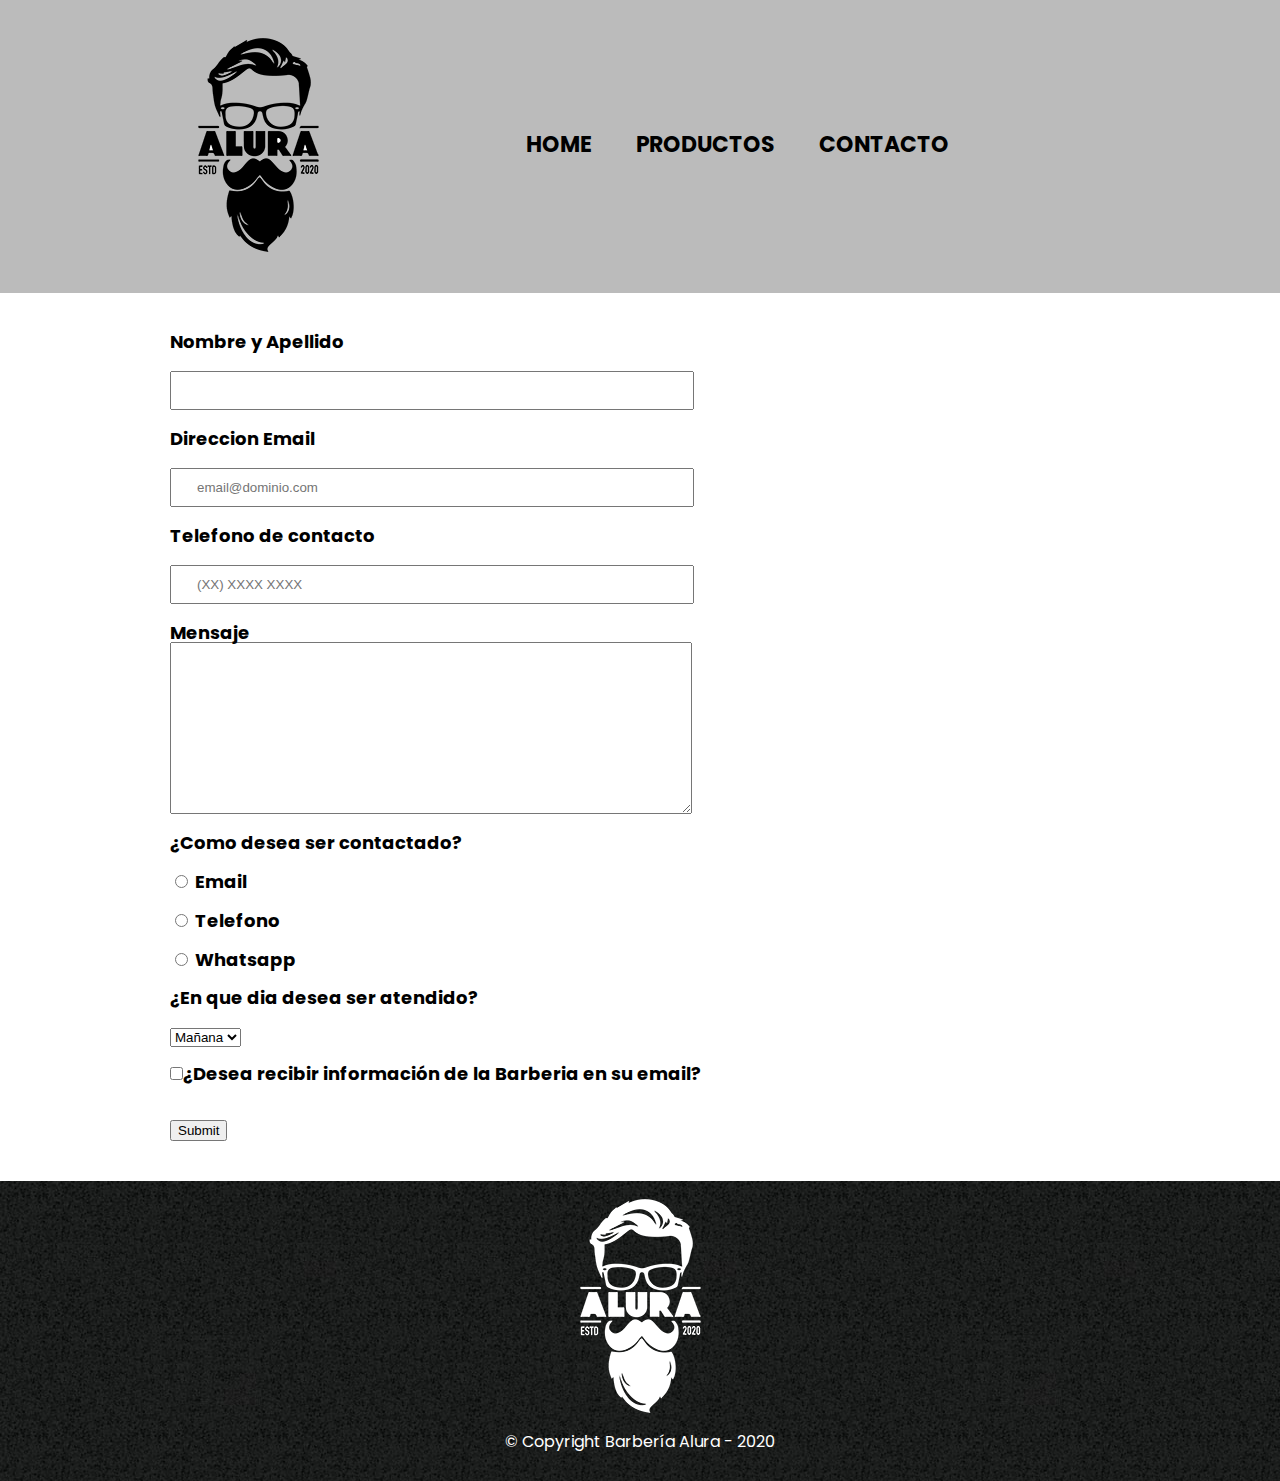
==== contacto.html @ 8a1ce248 "Agregando la sección de contactos, con formularios" ====
<!DOCTYPE html>
<html lang="en">
<head>
    <meta charset="UTF-8">
    <title>Barberia Alura - Contacto</title>
    <link rel="stylesheet" href="reset.css">
    <link rel="stylesheet" href="estilos-contacto.css">
</head>
<body>
    <header>    
        <div class="box"><h1><img id="logo" src="imagenes/logo.png"></h1>
        <div class="links">
        <nav><a href="#">Home</a></nav>
        <nav><a href="index.html">Productos</a></nav>
        <nav><a href="contacto.html">Contacto</a></nav>
            </div>
        </div>
    </header>
    <main>    
        <form>
        <label for="nombreapellido">Nombre y Apellido</label>
        <input type="text" id="nombreapellido" class="input-padron">
        <label for="email">Direccion Email</label>
        <input type="email" placeholder="email@dominio.com" id="email" class="input-padron">
        <label for="telefono">Telefono de contacto</label>
        <input type="tel" placeholder="(XX) XXXX XXXX" id="telefono" class="input-padron">
        <label for="mensaje"></label> Mensaje
        <textarea cols="70" rows="10" id="mensaje" class="input-padron"></textarea>
        <div>
            <h4> ¿Como desea ser contactado? </h4>
            <label for="email">
                <input type="radio" name="radioboton" value="Email" id="email"> Email </label>
            <label for="telefono">
                <input type="radio" id="telefono" name="radioboton" value="Telefono"> Telefono </label>
            <label for="whats">
                <input type="radio" id="whats" name="radioboton" value="Whatsapp"> Whatsapp </label>
        </div>
        <h4> ¿En que dia desea ser atendido? </h4>
        <select name="Dia atención" id="select">
            <option value="Mañana"> Mañana </option>
            <option value="Tarde"> Tarde </option>
            <option value="Noche"> Noche </option>
       
        </select>
        <label><input type="checkbox" class="checkbox">¿Desea recibir información de la Barberia en su email?</label>
        <input type="submit">
    </form>
    </main>
    <footer class="final">
        <img src="imagenes/logo-blanco.png">
        <p id="copyright">© Copyright Barbería Alura - 2020</p>
    </footer>
</body>
</html>
---- estilos-contacto.css ----
@import url('https://fonts.googleapis.com/css2?family=Poppins:wght@200&display=swap');

body{
    background-color: white;
    font-family: 'Poppins', sans-serif;
}

header{
    background-color: #BBBBBB;
    padding: 20px 0px;
}

main{
    width: 940px;
    margin: 0 auto;
    font-size: 18px;
    font-weight: bold;
}

footer{
    position: relative;
    height: 300px;
    background-image: url("imagenes/bg.jpg");
    text-align: center;
}

nav a{
    text-decoration: none;
    text-transform: uppercase;
    color: #000000;
    font-weight: bold;
    font-size: 22px;
}

nav a:hover{
    color: aqua;
    font-size: 23px;
}

nav{
    display: inline;
    margin: 0px 20px;
}

.links{
    position: absolute;
    top: 45%;
    right:15%;
}

.box {
    position: relative;
    width: 940px;
    margin: 0 auto;
}

#copyright{
    color: white;
}

form label, form h4{
    display: block;
    margin: 0 0 20px;
}


form{
    margin: 40px 0;
}

.input-padron{
    display: block;
    margin: 0 0 20px;
    padding: 10px 25px;
    width: 50%;
}

.checkbox{
    margin: 20px 0;
}
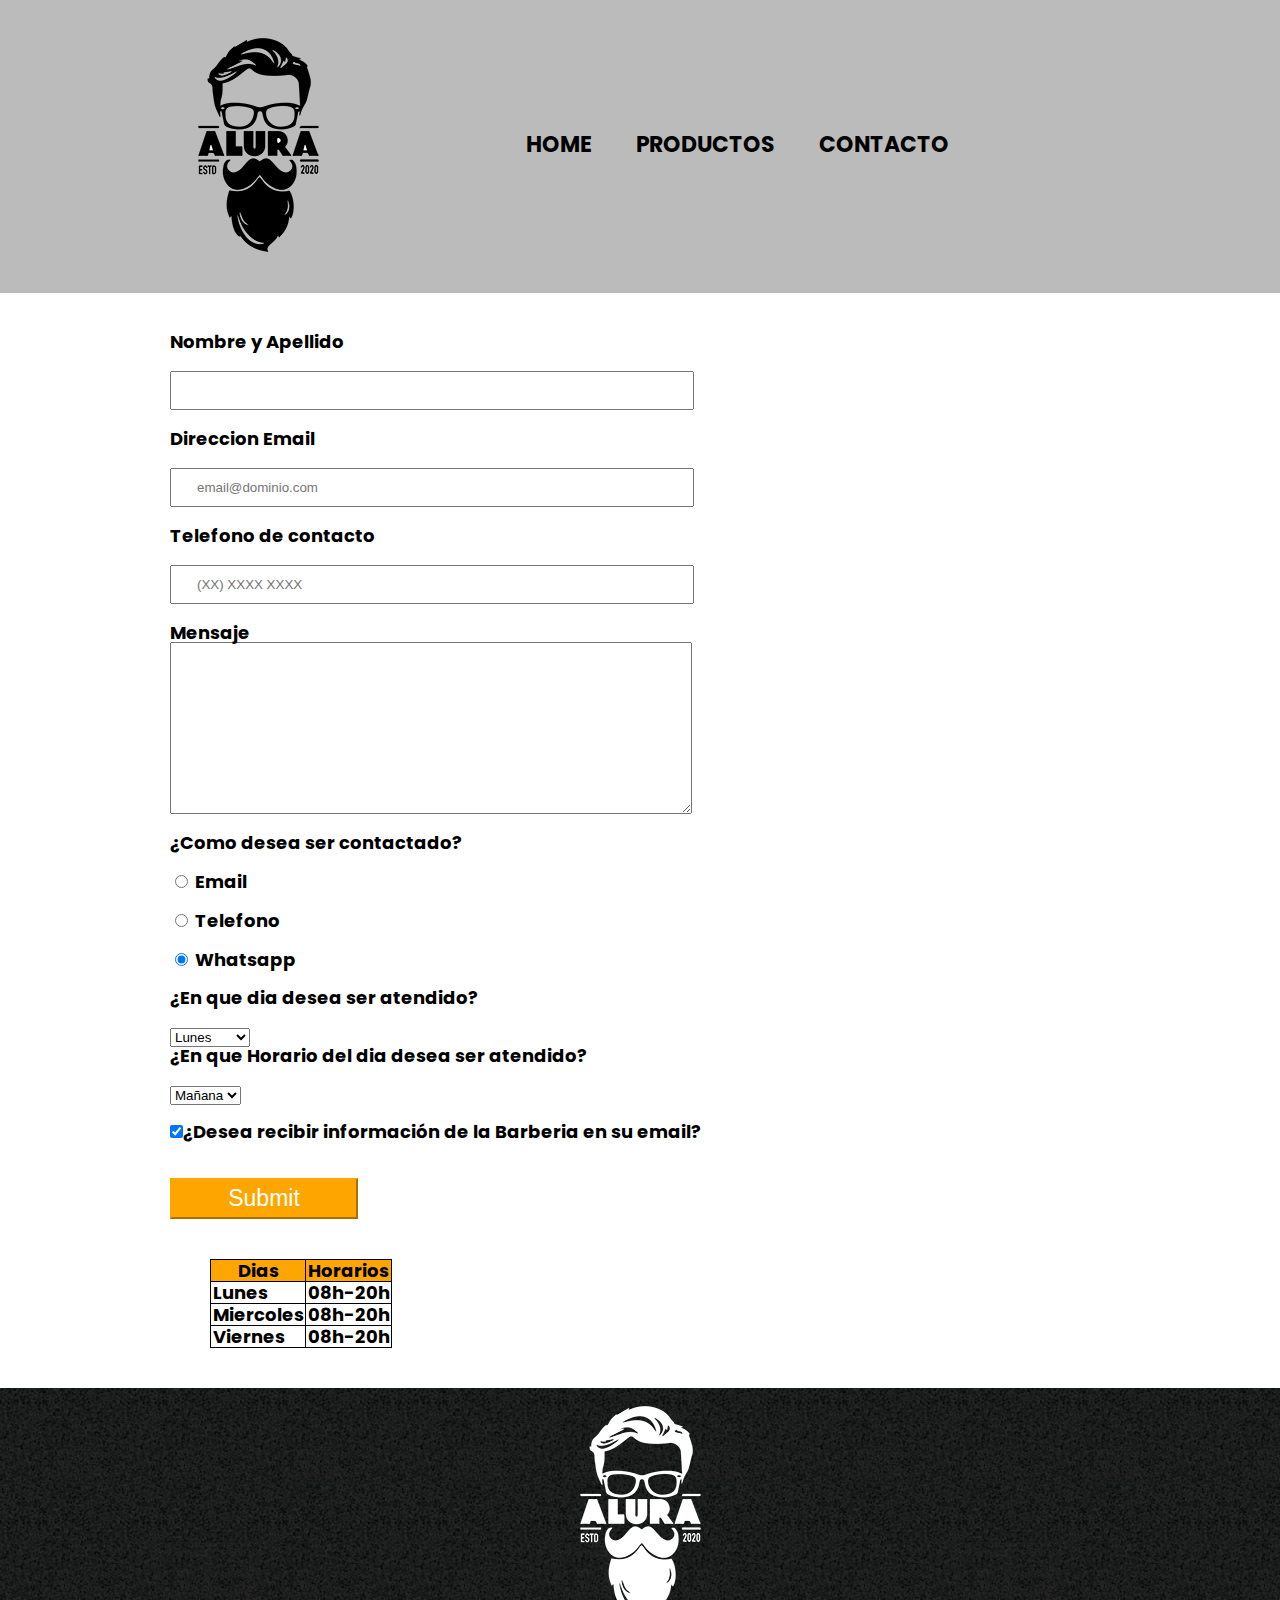
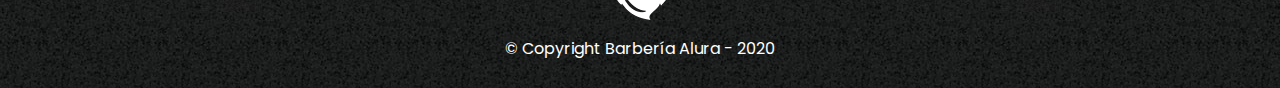
==== commit a64ae286: "Arreglando problemas de tipeo y añadiendo las tablas de horarios" ====
--- a/contacto.html
+++ b/contacto.html
@@ -8,7 +8,7 @@
 </head>
 <body>
     <header>    
-        <div class="box"><h1><img id="logo" src="imagenes/logo.png"></h1>
+        <div class="box"><h1><img id="logo" src="imagenes/logo.png" alt="Logo de la barberia alura"></h1>
         <div class="links">
         <nav><a href="#">Home</a></nav>
         <nav><a href="index.html">Productos</a></nav>
@@ -19,35 +19,67 @@
     <main>    
         <form>
         <label for="nombreapellido">Nombre y Apellido</label>
-        <input type="text" id="nombreapellido" class="input-padron">
+        <input type="text" id="nombreapellido" class="input-padron" required>
         <label for="email">Direccion Email</label>
-        <input type="email" placeholder="email@dominio.com" id="email" class="input-padron">
+        <input type="email" placeholder="email@dominio.com" id="email" class="input-padron" required>
         <label for="telefono">Telefono de contacto</label>
-        <input type="tel" placeholder="(XX) XXXX XXXX" id="telefono" class="input-padron">
+        <input type="tel" placeholder="(XX) XXXX XXXX" id="telefono" class="input-padron" required>
         <label for="mensaje"></label> Mensaje
-        <textarea cols="70" rows="10" id="mensaje" class="input-padron"></textarea>
-        <div>
-            <h4> ¿Como desea ser contactado? </h4>
+        <textarea cols="70" rows="10" id="mensaje" class="input-padron" required></textarea>
+        <fieldset>
+            <legend> ¿Como desea ser contactado? </legend>
             <label for="email">
                 <input type="radio" name="radioboton" value="Email" id="email"> Email </label>
             <label for="telefono">
                 <input type="radio" id="telefono" name="radioboton" value="Telefono"> Telefono </label>
             <label for="whats">
-                <input type="radio" id="whats" name="radioboton" value="Whatsapp"> Whatsapp </label>
-        </div>
-        <h4> ¿En que dia desea ser atendido? </h4>
+                <input type="radio" id="whats" name="radioboton" value="Whatsapp" checked> Whatsapp </label>
+        </fieldset>
+        <fieldset>
+        <legend> ¿En que dia desea ser atendido? </legend>
         <select name="Dia atención" id="select">
-            <option value="Mañana"> Mañana </option>
-            <option value="Tarde"> Tarde </option>
-            <option value="Noche"> Noche </option>
-       
+            <option value="Mañana"> Lunes </option>
+            <option value="Tarde"> Miercoles </option>
+            <option value="Noche"> Viernes </option>
         </select>
-        <label><input type="checkbox" class="checkbox">¿Desea recibir información de la Barberia en su email?</label>
-        <input type="submit">
+        </fieldset>
+        <fieldset>
+            <legend> ¿En que Horario del dia desea ser atendido? </legend>
+            <select name="Dia atención" id="select">
+                <option value="Mañana"> Mañana </option>
+                <option value="Tarde"> Tarde </option>
+                <option value="Noche"> Noche </option>
+            </select>
+            </fieldset>
+        <label><input type="checkbox" class="checkbox" checked>¿Desea recibir información de la Barberia en su email?</label>
+        <input type="submit" class="enviar">
     </form>
+    <table>
+        <thead>
+            <tr>
+                <th>Dias</th>
+                <th>Horarios</th>
+            </tr>
+        </thead>
+        <tbody>
+            
+        </tbody>
+        <tr>
+            <td>Lunes</td>
+            <td>08h-20h</td>
+        </tr>
+        <tr>
+            <td>Miercoles</td>
+            <td>08h-20h</td>
+        </tr>
+        <tr>
+            <td>Viernes</td>
+            <td>08h-20h</td>
+        </tr>
+    </table>
     </main>
     <footer class="final">
-        <img src="imagenes/logo-blanco.png">
+        <img src="imagenes/logo-blanco.png" alt="Logo de la barberia alura">
         <p id="copyright">© Copyright Barbería Alura - 2020</p>
     </footer>
 </body>
--- a/estilos-contacto.css
+++ b/estilos-contacto.css
@@ -58,7 +58,7 @@
     color: white;
 }
 
-form label, form h4{
+form label, form legend{
     display: block;
     margin: 0 0 20px;
 }
@@ -77,4 +77,34 @@
 
 .checkbox{
     margin: 20px 0;
+}
+
+.enviar{
+    color: white;
+    background: orange;
+    width: 20%;
+    padding: 5px 0;
+    font-size: 23px;
+    border-color: orange;
+    transition: 1s all;
+    cursor: pointer;
+}
+
+.enviar:hover{
+    background: #e69138;
+    border-color: #e69138;
+    transform: scale(1.05);
+}
+
+table{
+    margin: 40px 40px;
+}
+
+th{
+    background: orange;
+}
+
+td,th{
+    border: 1px solid black;
+    padding: 1.5px 1.5px;
 }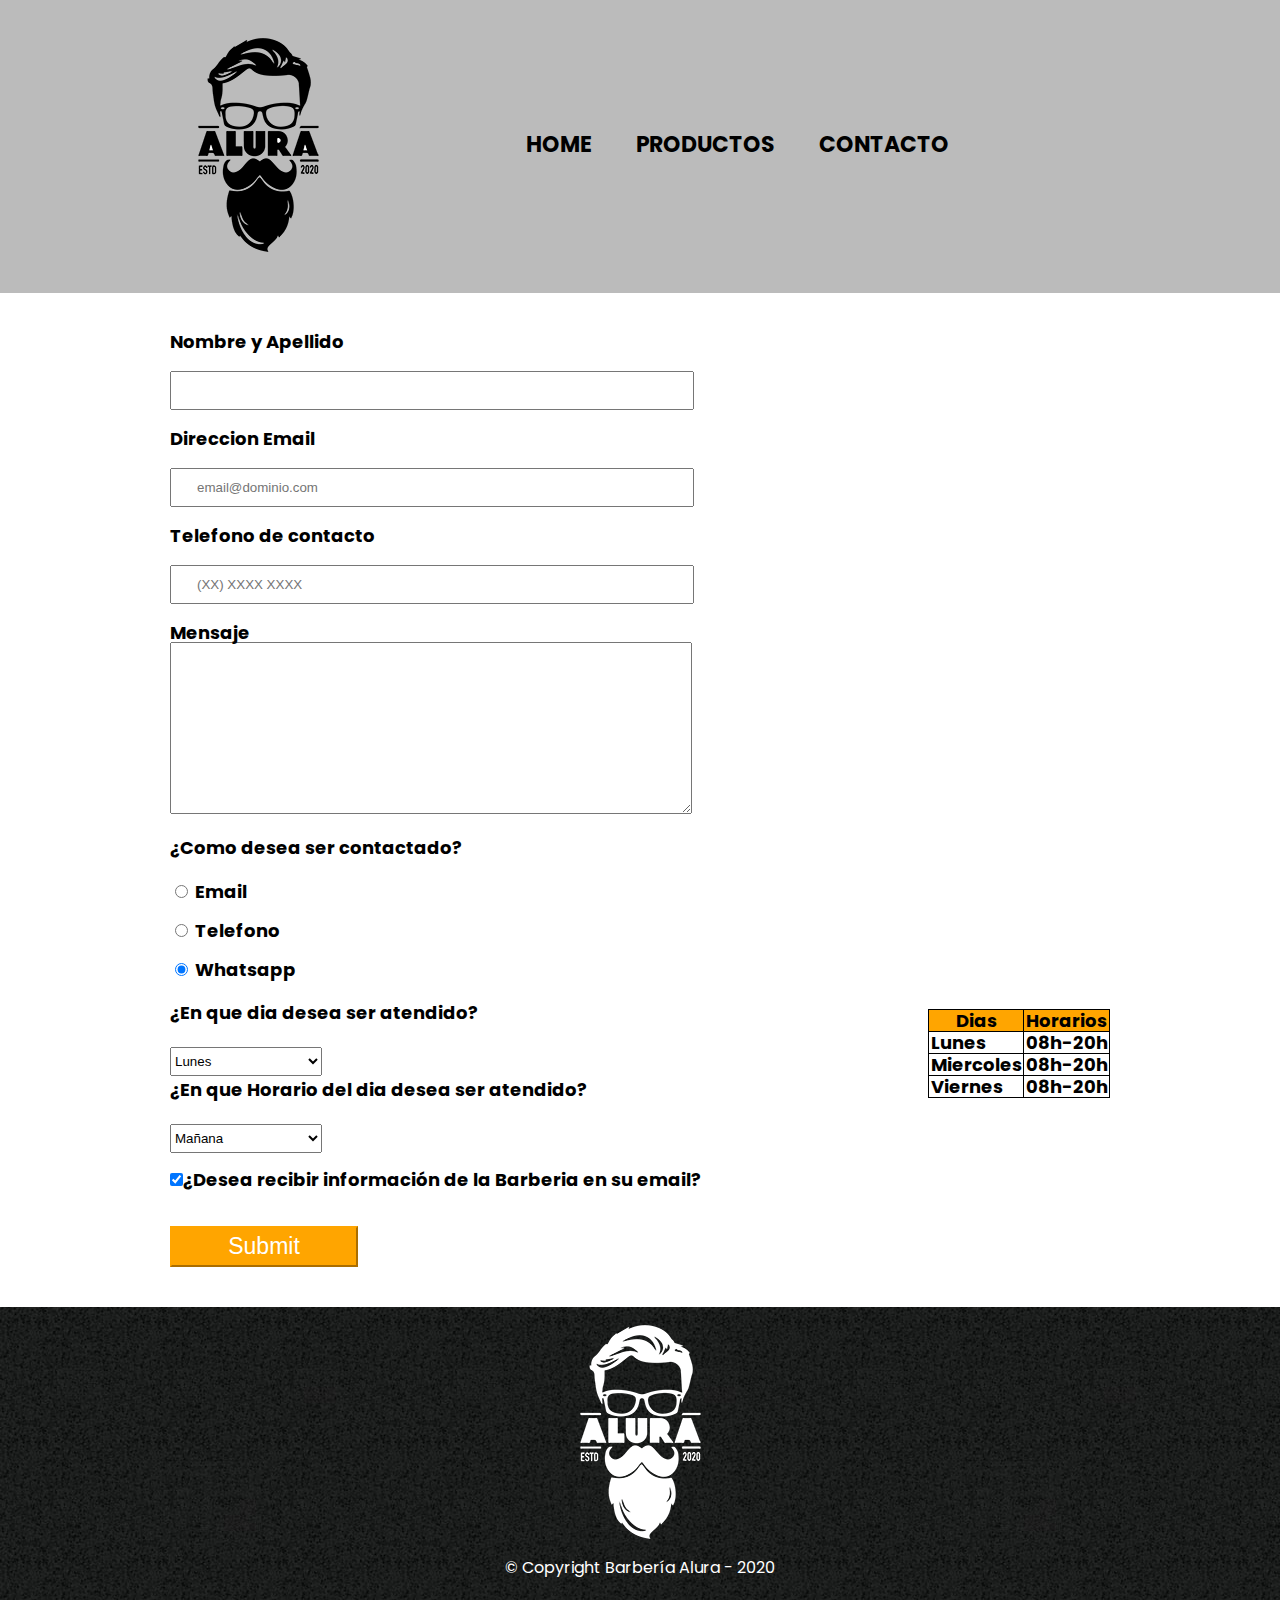
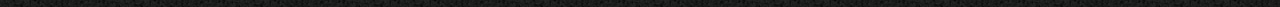
==== commit 5fae7386: "Agregando la homepage y modificando algunos estilos" ====
--- a/contacto.html
+++ b/contacto.html
@@ -2,19 +2,21 @@
 <html lang="en">
 <head>
     <meta charset="UTF-8">
-    <title>Barberia Alura - Contacto</title>
+    <title>Contacto - Barberia Alura</title>
     <link rel="stylesheet" href="reset.css">
     <link rel="stylesheet" href="estilos-contacto.css">
 </head>
 <body>
     <header>    
-        <div class="box"><h1><img id="logo" src="imagenes/logo.png" alt="Logo de la barberia alura"></h1>
+        <div class="box">
+            <h1><img id="logo" src="imagenes/logo.png" alt="Logo de la barberia alura"></h1>
         <div class="links">
-        <nav><a href="#">Home</a></nav>
-        <nav><a href="index.html">Productos</a></nav>
-        <nav><a href="contacto.html">Contacto</a></nav>
-            </div>
+            <nav><a href="index.html">Home</a></nav>
+            <nav><a href="productos.html">Productos</a></nav>
+            <nav><a href="contacto.html">Contacto</a></nav>
         </div>
+        </div>
+    </header>
     </header>
     <main>    
         <form>
@@ -35,16 +37,40 @@
             <label for="whats">
                 <input type="radio" id="whats" name="radioboton" value="Whatsapp" checked> Whatsapp </label>
         </fieldset>
+        <table>
+            <thead>
+                <tr>
+                    <th>Dias</th>
+                    <th>Horarios</th>
+                </tr>
+            </thead>
+            <tbody>
+                
+            </tbody>
+            <tr>
+                <td>Lunes</td>
+                <td>08h-20h</td>
+            </tr>
+            <tr>
+                <td>Miercoles</td>
+                <td>08h-20h</td>
+            </tr>
+            <tr>
+                <td>Viernes</td>
+                <td>08h-20h</td>
+            </tr>
+        </table>
         <fieldset>
-        <legend> ¿En que dia desea ser atendido? </legend>
-        <select name="Dia atención" id="select">
-            <option value="Mañana"> Lunes </option>
-            <option value="Tarde"> Miercoles </option>
-            <option value="Noche"> Viernes </option>
+            <legend> ¿En que dia desea ser atendido? </legend>
+            <select name="Dia atención" id="select">
+                <option value="Mañana"> Lunes </option>
+                <option value="Tarde"> Miercoles </option>
+                <option value="Noche"> Viernes </option>
         </select>
         </fieldset>
         <fieldset>
             <legend> ¿En que Horario del dia desea ser atendido? </legend>
+            
             <select name="Dia atención" id="select">
                 <option value="Mañana"> Mañana </option>
                 <option value="Tarde"> Tarde </option>
@@ -54,29 +80,6 @@
         <label><input type="checkbox" class="checkbox" checked>¿Desea recibir información de la Barberia en su email?</label>
         <input type="submit" class="enviar">
     </form>
-    <table>
-        <thead>
-            <tr>
-                <th>Dias</th>
-                <th>Horarios</th>
-            </tr>
-        </thead>
-        <tbody>
-            
-        </tbody>
-        <tr>
-            <td>Lunes</td>
-            <td>08h-20h</td>
-        </tr>
-        <tr>
-            <td>Miercoles</td>
-            <td>08h-20h</td>
-        </tr>
-        <tr>
-            <td>Viernes</td>
-            <td>08h-20h</td>
-        </tr>
-    </table>
     </main>
     <footer class="final">
         <img src="imagenes/logo-blanco.png" alt="Logo de la barberia alura">
--- a/estilos-contacto.css
+++ b/estilos-contacto.css
@@ -97,7 +97,9 @@
 }
 
 table{
-    margin: 40px 40px;
+    margin: 10px 0;
+    float: right;
+    clear: right;
 }
 
 th{
@@ -107,4 +109,14 @@
 td,th{
     border: 1px solid black;
     padding: 1.5px 1.5px;
+}
+
+#select{
+    float:none;
+    width: 20%;
+    padding: 5px 0;
+}
+
+legend{
+    padding: 5px 0;
 }